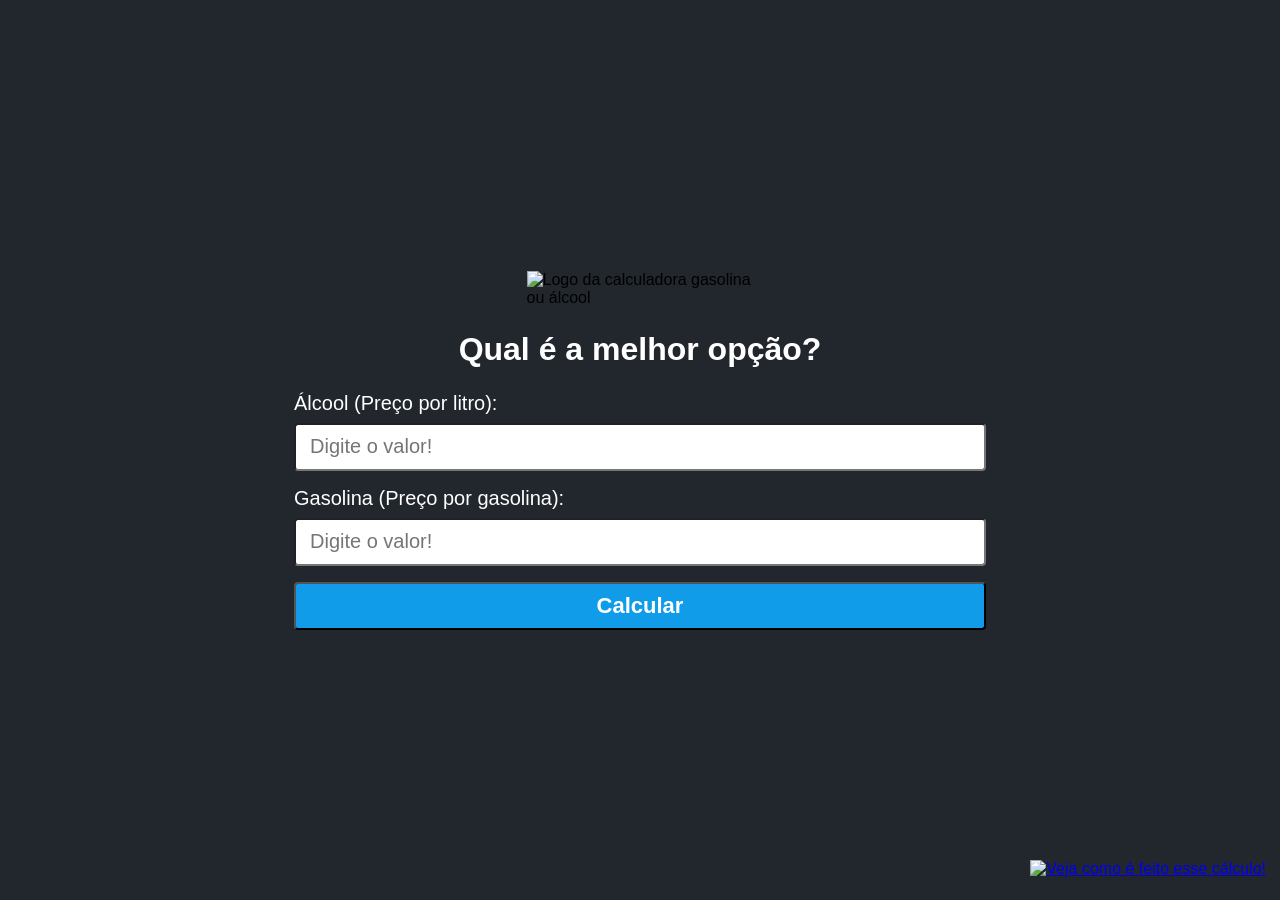
==== index.html @ 005e8639 "Add files via upload" ====
<!DOCTYPE html>
<html lang="pt-br">
<head>
    <meta charset="UTF-8">
    <meta name="viewport" content="width=device-width, initial-scale=1.0">
    <meta name="keywords" content="calculadora gasolina ou álcool">
    <title>calculadora gasolina ou Álcool</title>
    <link rel="stylesheet" href="./css/style.css">
</head>
<body>

    <main class="container">
        <img class="logo" src="./assets/logo.png" alt="Logo da calculadora gasolina ou álcool">
     <h1 class="title">Qual é a melhor opção?</h1>

     <form 
     onsubmit="calcular(event)"
     class="form">
     
        <label>Álcool (Preço por litro):</label>
            <input
            id="alcool"
            class="input" 
            type="number"
            placeholder="Digite o valor!"
            min="1"
            step="0.01"
            required
        >

        <label>Gasolina (Preço por gasolina):</label>
         <input 
         id="gasolina"
         class="input"
         type="number"
         placeholder="Digite o valor!"
         min="1"
         step="0.01"
         required
         />

        
        <input 
          class="button"
          type="submit" 
          value="Calcular" />
     </form>

     <section id="content-result" class="result hide">
        <span id="text-result">Compensa usar Álcool</span>

        <span id="alcool-result">Álcool R$ 3.90</span>
        <span id="gasolina-result">Gasolina R$ 6.80</span>
     </section>

    </main>

    <div class="info">
        <span class="tooltip">
            Veja como é feito esse cálculo!
        </span>
        <a href="calculohtml/calculo.html">
            <img 
            class= "info-img" 
            src="./assets/info.png" alt="Veja como é feito esse cálculo!" />
        </a>
    </div>
    
    <script src="./js/script.js"></script>
</body>

</html>
---- css/style.css ----
*{
    margin: 0 auto;
    font-family: sans-serif;
    box-sizing: border-box;
}

body{
    background-color: #22272e;
    height: 100vh;
    display: flex;
    justify-content: center;
    align-items: center;
    flex-direction: column;
}

.container{
    max-width: 720px;
    display: flex;
    flex-direction: column;
    justify-content: center;
    align-items: center;
    padding: 0 14px;
}

.logo{
    max-width: 227px;
}

.title{
    text-align: center;
    color: #fff;
    margin: 24px 0;
}

.form label{
    color: #fff;
    font-size: 20px;
}

.input{
    width: 100%;
    height: 48px;
    border-radius: 4px;
    font-size: 20px;
    padding: 0 14px;
    margin-top: 8px;
    margin-bottom: 16px;
}

.button{
    width: 100%;
    height: 48px;
    background-color: #119cea;
    cursor: pointer;
    border-radius: 4px;
    color: #fff;
    font-size: 22px;
    font-weight: bold;
}

.result{
    background-color: #00b63e;
    max-width: 520px;
    padding: 20px 28px;
    text-align: center;
    margin-top: 28px;
    border-radius: 4px;
    display: flex;
    flex-direction: column;
    border: 1px solid #696969;
    user-select: none;
    transition: transform 0.8s;
}

.hide{
    display: none;
}

.result:hover{
   transform: scale(1.1);
}

.result span{
    color: #fff;
    margin-bottom: 12px;
}

#text-result{
    font-size: 24px;
    color: #fff;
    font-weight: bold;
    margin-bottom: 8px;
}

.info{
    position: fixed;
    bottom: 22px;
    right: 14px;
}

.info-img{
    width: 66px;
    right: 66px;
}

.tooltip{
    position: relative;
    bottom: 28px;
    background-color: rgb(15,15,15);
    color: #fff;
    padding: 10px 8px;
    border-radius: 6px;
    display: none;
}

.info:hover .tooltip{
    display: inline;
}

.sobre{
    max-width: 620px;
    background-color: #242424;
    padding: 24px 14px;
    border: 1px solid #696969;
    border-radius: 4px;
}

.sobre p{
    color: #fff;
    margin-bottom: 8px;
    line-height: 150%;
}

.button-calcular {
    background-color: #119cea;
    height: 48px;
    width: 70%;
    display: flex;
    justify-content: center;
    align-items: center;
    color: #fff;
    text-decoration: none;
    font-size: 22px;
    font-weight: bold;
    margin-top: 14px;
    border-radius: 4px;
}
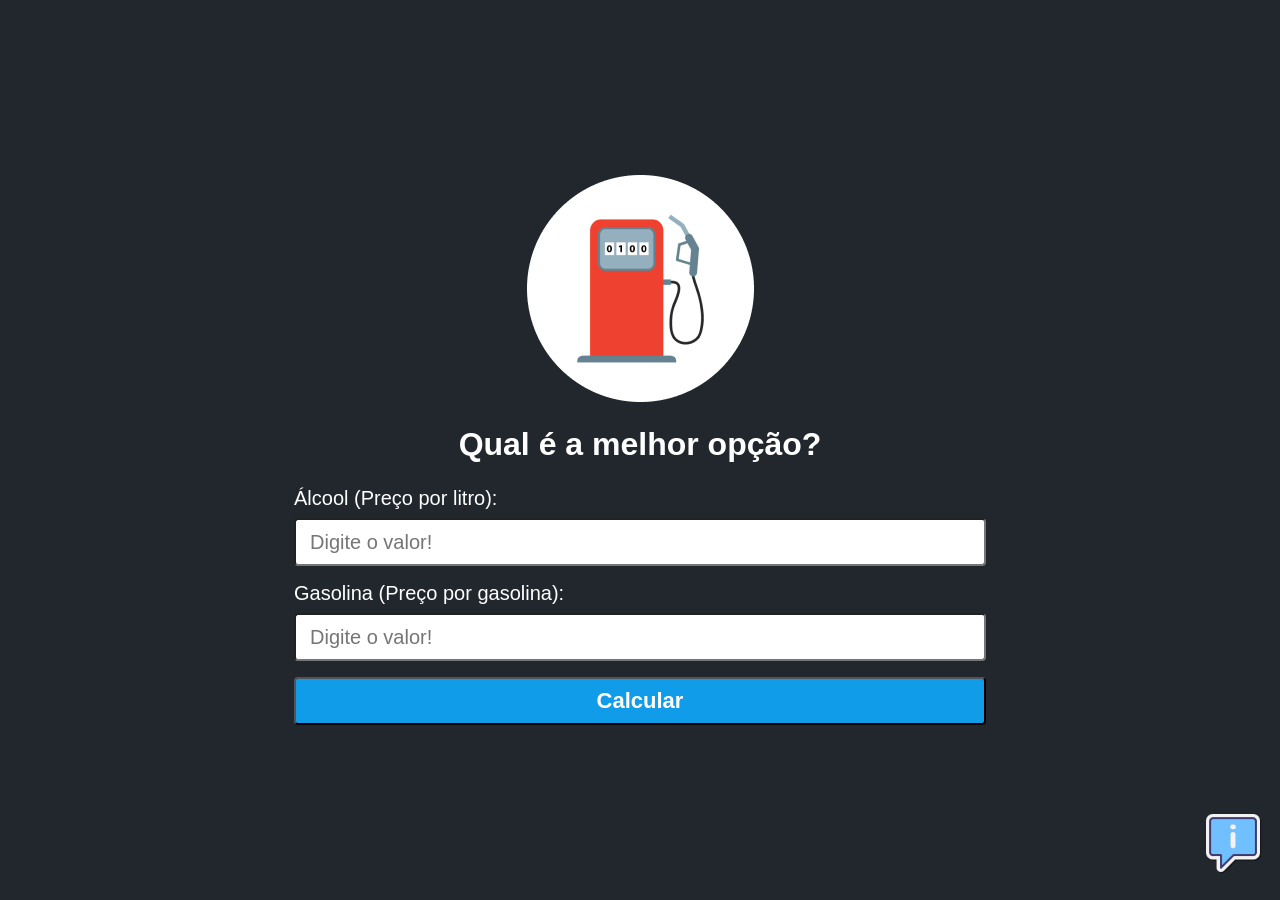
==== commit e77acc74: "Fix HTML entity encoding in index.html" ====
--- a/index.html
+++ b/index.html
@@ -62,11 +62,11 @@
         <a href="calculohtml/calculo.html">
             <img 
             class= "info-img" 
-            src="./assets/info.png" alt="Veja como é feito esse cálculo!" />
+            src="/assets/info.png" alt="Veja como é feito esse cálculo!" />
         </a>
     </div>
     
     <script src="./js/script.js"></script>
 </body>
 
-</html>+</html>
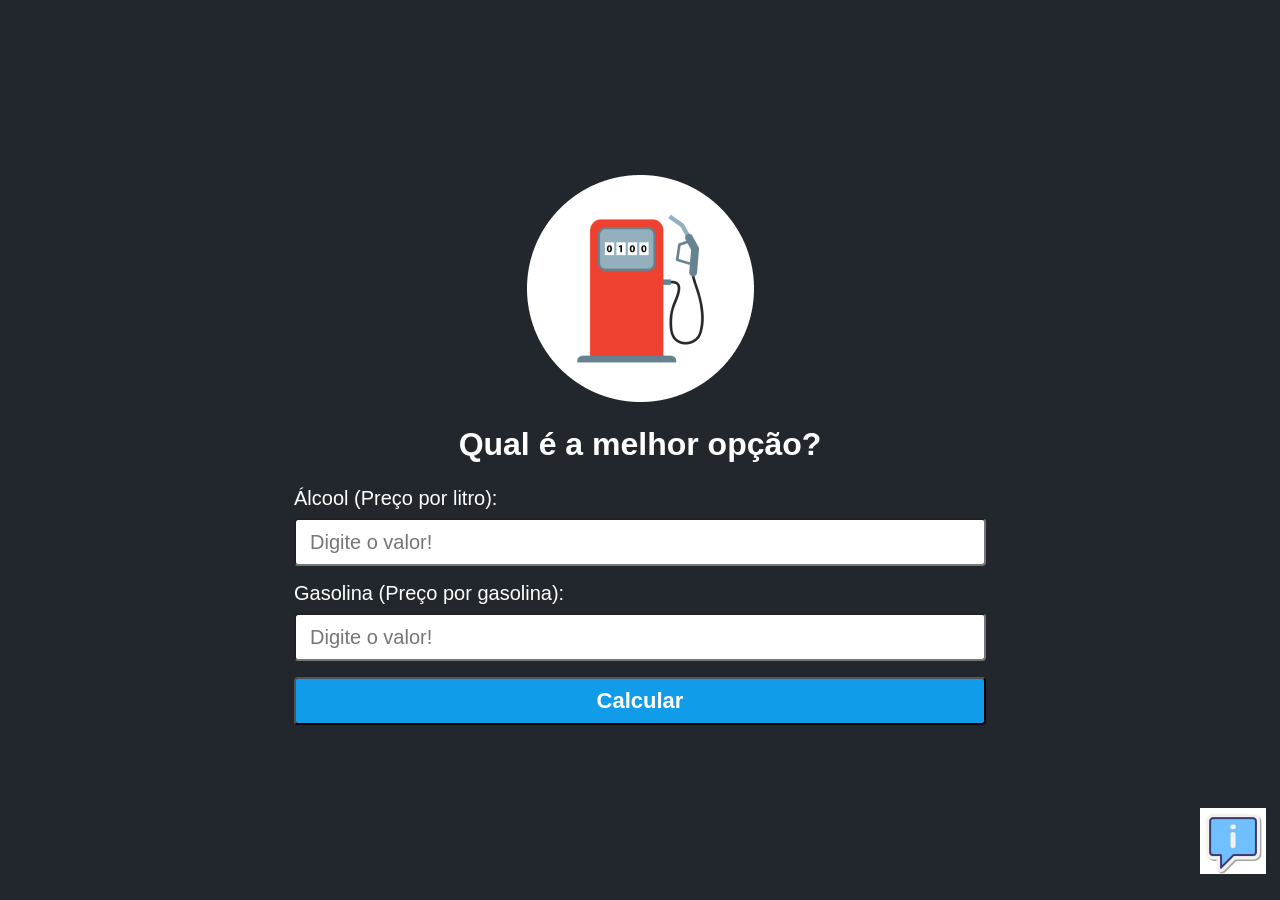
==== commit 2f843fa1: "Update index.html" ====
--- a/index.html
+++ b/index.html
@@ -62,7 +62,7 @@
         <a href="calculohtml/calculo.html">
             <img 
             class= "info-img" 
-            src="/assets/info.png" alt="Veja como é feito esse cálculo!" />
+            src="./assets/info.jpg" alt="Veja como é feito esse cálculo!" />
         </a>
     </div>
     
